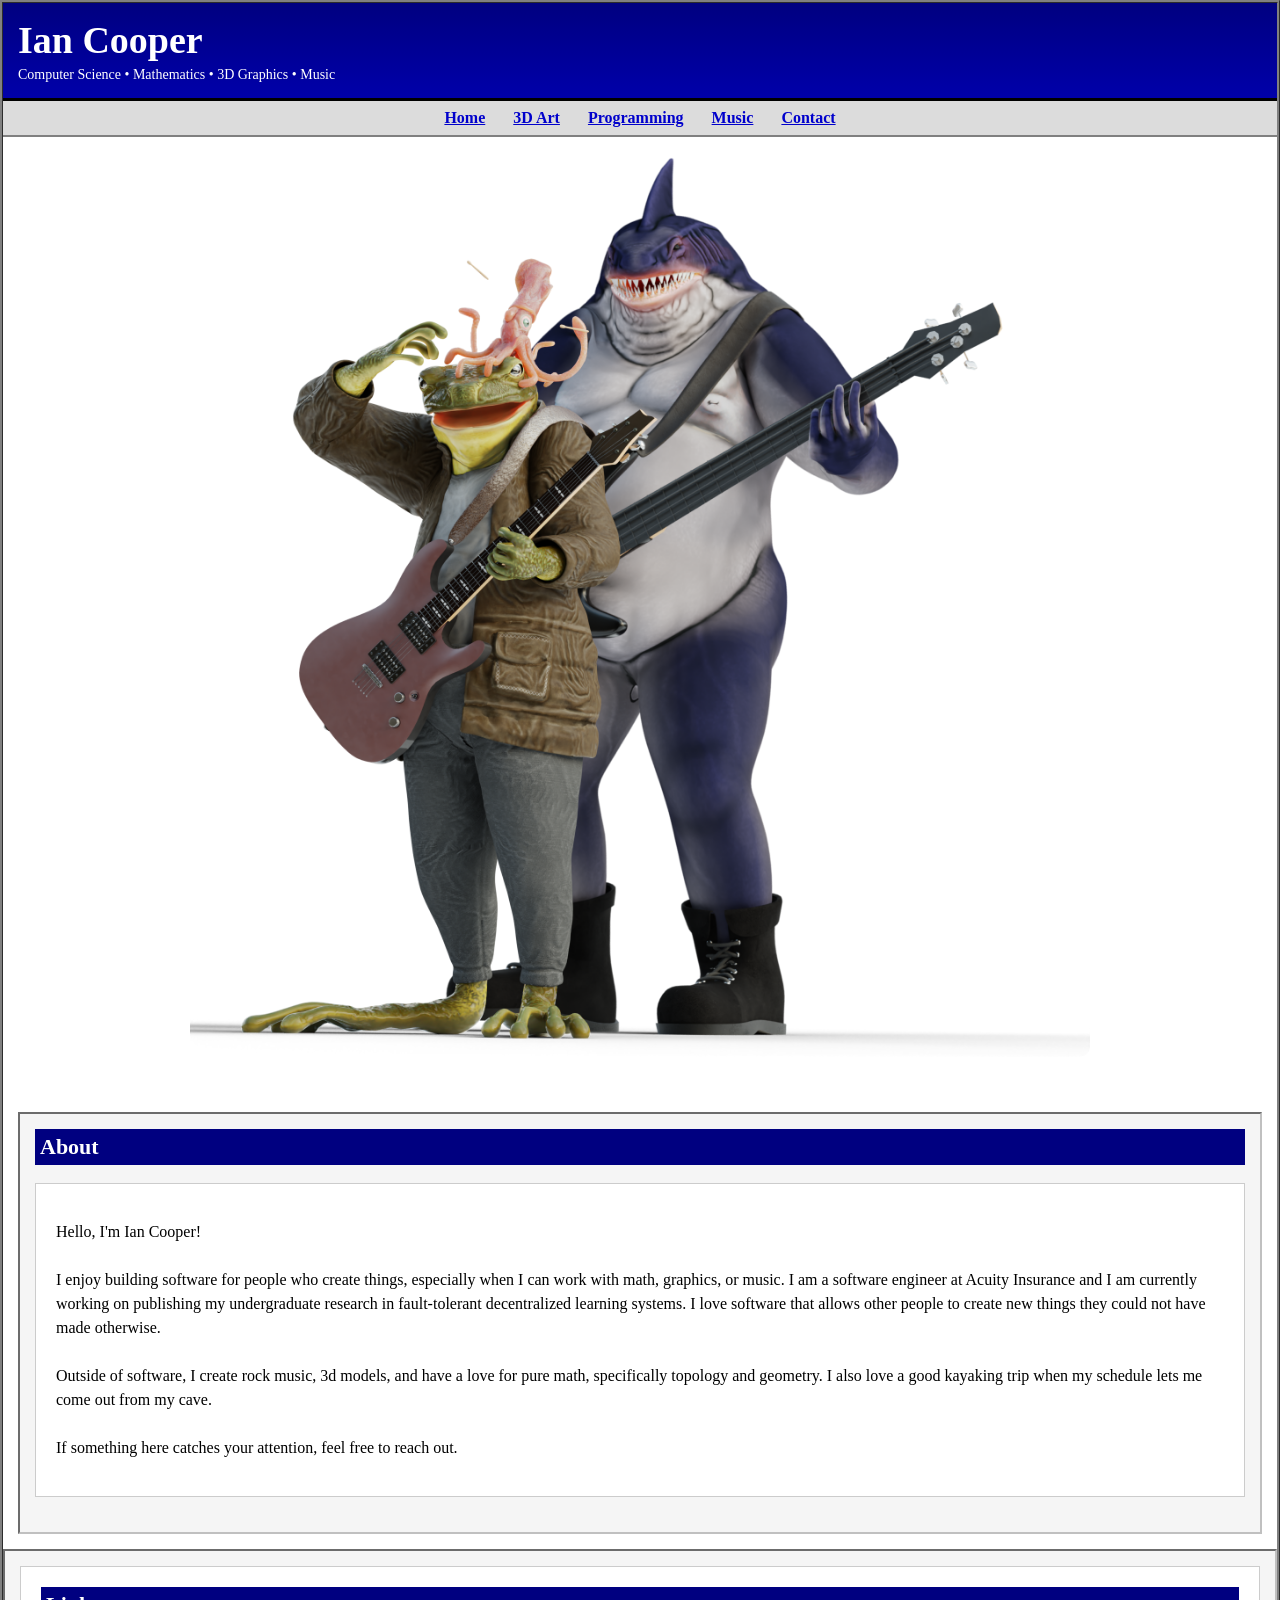
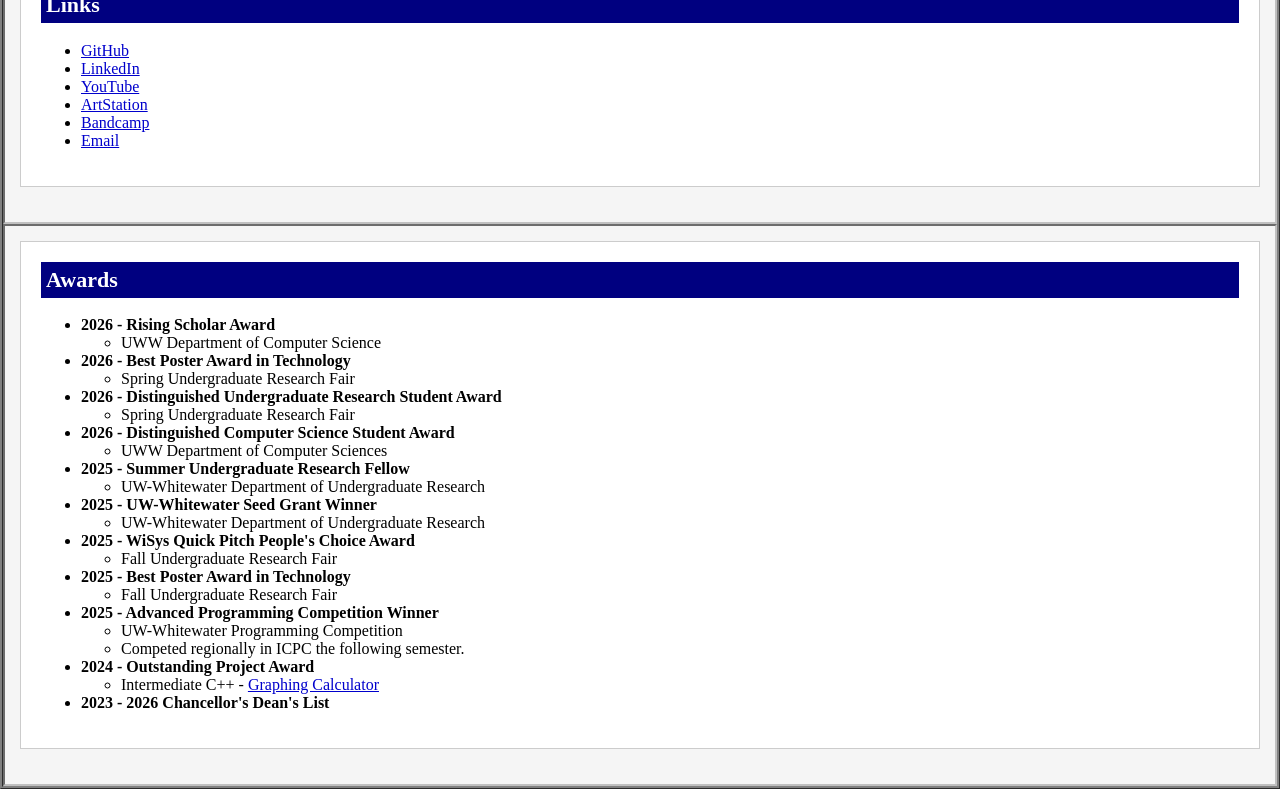
==== index.html @ 695d15b5 "Done" ====
<!DOCTYPE html>
<html lang="en">
<head>
    <meta charset="UTF-8">
    <meta name="viewport" content="width=device-width, initial-scale=1.0">
    <title>Ian Cooper</title>

<link rel="stylesheet" href="style.css">
</head>
<body>

    <div class="container">

        <header>
            <h1>Ian Cooper</h1>
            <div class="subtitle">
                Computer Science • Mathematics • 3D Graphics • Music
            </div>
        </header>

        <nav>
            <a href="index.html">Home</a>
            <a href="art/visual.html">3D Art</a>
            <a href="programming/programming.html">Programming</a>
            <a href="art/music.html">Music</a>
            <a href="mailto:iancoop25@gmail.com">Contact</a>
        </nav>
        <div class="hero">
    <img src="art/images/cgfrog.png" alt="Ian Cooper">
</div>
        <div class="content-grid">
<section id="about">
    <h2>About</h2>

    <div class="card">
        
            <p>
            Hello, I'm Ian Cooper!
            <br/><br/>

            I enjoy building software for people who create things, especially when I can work with math, graphics, or music. 

            I am a software engineer at Acuity Insurance and I am currently working on publishing my undergraduate research in fault-tolerant decentralized learning systems.
             I love software that allows other people to create new things they could not have made otherwise.
            <br/><br/>

            Outside of software, I create rock music, 3d models, and have a love for pure math, specifically topology and geometry. I also love a good kayaking trip when my schedule lets me come out from my cave.
            <br/><br/>
            If something here catches your attention, feel free to reach out.
            </p>

        </div>
    </div>
</section>

        <section id="links">
            <div class="card">


            <h2>Links</h2>


            <ul>
                <li><a href="https://github.com/cgfrog">GitHub</a></li>
                <li><a href="https://www.linkedin.com/in/ian-cooper-cg/">LinkedIn</a></li>
                <li><a href="https://www.youtube.com/@cgifrog/featured">YouTube</a></li>
                <li><a href="https://www.artstation.com/cgfrog">ArtStation</a></li>
                <li><a href="https://cgfrog.bandcamp.com/music">Bandcamp</a></li>
                <li><a href="mailto:iancoop25@gmail.com">Email</a></li>
            </ul>
            </div>
        </section>

        <section id="awards">
            <div class="card">
            <h2>Awards</h2>

            <ul>
                <li>
                    <b>2026 - Rising Scholar Award</b>
                    <ul>
                        <li>UWW Department of Computer Science</li>
                    </ul>
                </li>

                <li>
                    <b>2026 - Best Poster Award in Technology</b>
                    <ul>
                        <li>Spring Undergraduate Research Fair</li>
                    </ul>
                </li>

                <li>
                    <b>2026 - Distinguished Undergraduate Research Student Award</b>
                    <ul>
                        <li>Spring Undergraduate Research Fair</li>
                    </ul>
                </li>

                <li>
                    <b>2026 - Distinguished Computer Science Student Award</b>
                    <ul>
                        <li>UWW Department of Computer Sciences</li>
                    </ul>
                </li>

                <li>
                    <b>2025 - Summer Undergraduate Research Fellow</b>
                    <ul>
                        <li>UW-Whitewater Department of Undergraduate Research</li>
                    </ul>
                </li>

                <li>
                    <b>2025 - UW-Whitewater Seed Grant Winner</b>
                    <ul>
                        <li>UW-Whitewater Department of Undergraduate Research</li>
                    </ul>
                </li>

                <li>
                    <b>2025 - WiSys Quick Pitch People's Choice Award</b>
                    <ul>
                        <li>Fall Undergraduate Research Fair</li>
                    </ul>
                </li>

                <li>
                    <b>2025 - Best Poster Award in Technology</b>
                    <ul>
                        <li>Fall Undergraduate Research Fair</li>
                    </ul>
                </li>

                <li>
                    <b>2025 - Advanced Programming Competition Winner</b>
                    <ul>
                        <li>UW-Whitewater Programming Competition</li>
                        <li>Competed regionally in ICPC the following semester.</li>
                    </ul>
                </li>

                <li>
                    <b>2024 - Outstanding Project Award</b>
                    <ul>
                        <li>Intermediate C++ - <a href="#">Graphing Calculator</a></li>
                    </ul>
                </li>

                <li>
                    <b>2023 - 2026 Chancellor's Dean's List</b>
                </li>
            </ul>
            </div>
        </section>
    </div>
    </div>

</body>
</html>
---- style.css ----
body {
    background-color: #c0c0c0;
    color: black;
    font-family: "Times New Roman", serif;
    margin: 0;
    padding: 0;
}


* {
    box-sizing: border-box;
}

.container {
    width: 100%;
    max-width: none;
    margin: 0;
    box-sizing: border-box;

    background-color: white;
    border: 3px ridge #808080;
}
.video-card iframe {
    width: 100%;
    aspect-ratio: 16 / 9;
    border: none;
    display: block;
}
header {
    background: linear-gradient(to bottom, #000080, #0000aa);
    color: white;
    padding: 15px;
    border-bottom: 3px solid black;
}

header h1 {
    margin: 0;
    font-size: 38px;
}

.subtitle {
    margin-top: 5px;
    font-size: 14px;
}

nav {
    position: sticky;
    background-color: #dcdcdc;
    padding: 8px;
    top: 0;
    text-align: center;
    border-bottom: 2px solid #808080;
}

nav a {
    margin: 0 12px;
    color: #0000cc;
    font-weight: bold;
    text-decoration: underline;
}

.content-grid {
    display: grid;

    grid-template-columns: repeat(auto-fit, minmax(350px, 1fr));

    gap: 15px;

    padding: 15px;
}

section {
    margin: 0;
    padding: 15px;

    border: 2px inset #c0c0c0;
    background-color: #f5f5f5;
}

h2, h3 {
    margin-top: 0;
    background-color: #000080;
    color: white;
    padding: 5px;
    font-size: 22px;
}

p {
    line-height: 1.5;
}

.gallery {
    column-count: 2;
    column-gap: 15px;
}

.art-card {
    background-color: white;
    border: 2px outset #c0c0c0;
    padding: 10px;
    text-align: center;

    display: inline-block;
    width: 100%;
    margin: 0 0 15px 0;

    break-inside: avoid;
}
.art-card img {
    width: 100%;
    border: 1px solid black;
}

.art-title {
    margin-top: 10px;
    font-weight: bold;
    font-size: 18px;
}

.art-desc {
    font-size: 14px;
    margin-top: 5px;
}

.footer {
    text-align: center;
    padding: 15px;
    background-color: #dcdcdc;
    border-top: 2px solid #808080;
    font-size: 14px;
}

.blink {
    color: red;
    font-weight: bold;
    animation: blink 1s step-start infinite;
}

@keyframes blink {
    50% {
        opacity: 0;
    }
}

a {
    color: #0000cc;
}

a:visited {
    color: #800080;
}

.hero {
    width: 100%;
    display: flex;
    justify-content: center;
    margin: 20px 0 40px 0;
    font-size: 1.1rem;
}

.hero img {
    width: min(900px, 95%);
    height: auto;
    border-radius: 10px;
}

.card {
    background: #ffffff;
    padding: 20px;
    border: 1px solid #ccc;
    margin-bottom: 20px;
}

.link-list {
    display: flex;
    flex-direction: column;
    gap: 8px;
}

.note {
    font-size: 0.9rem;
    opacity: 0.7;
}
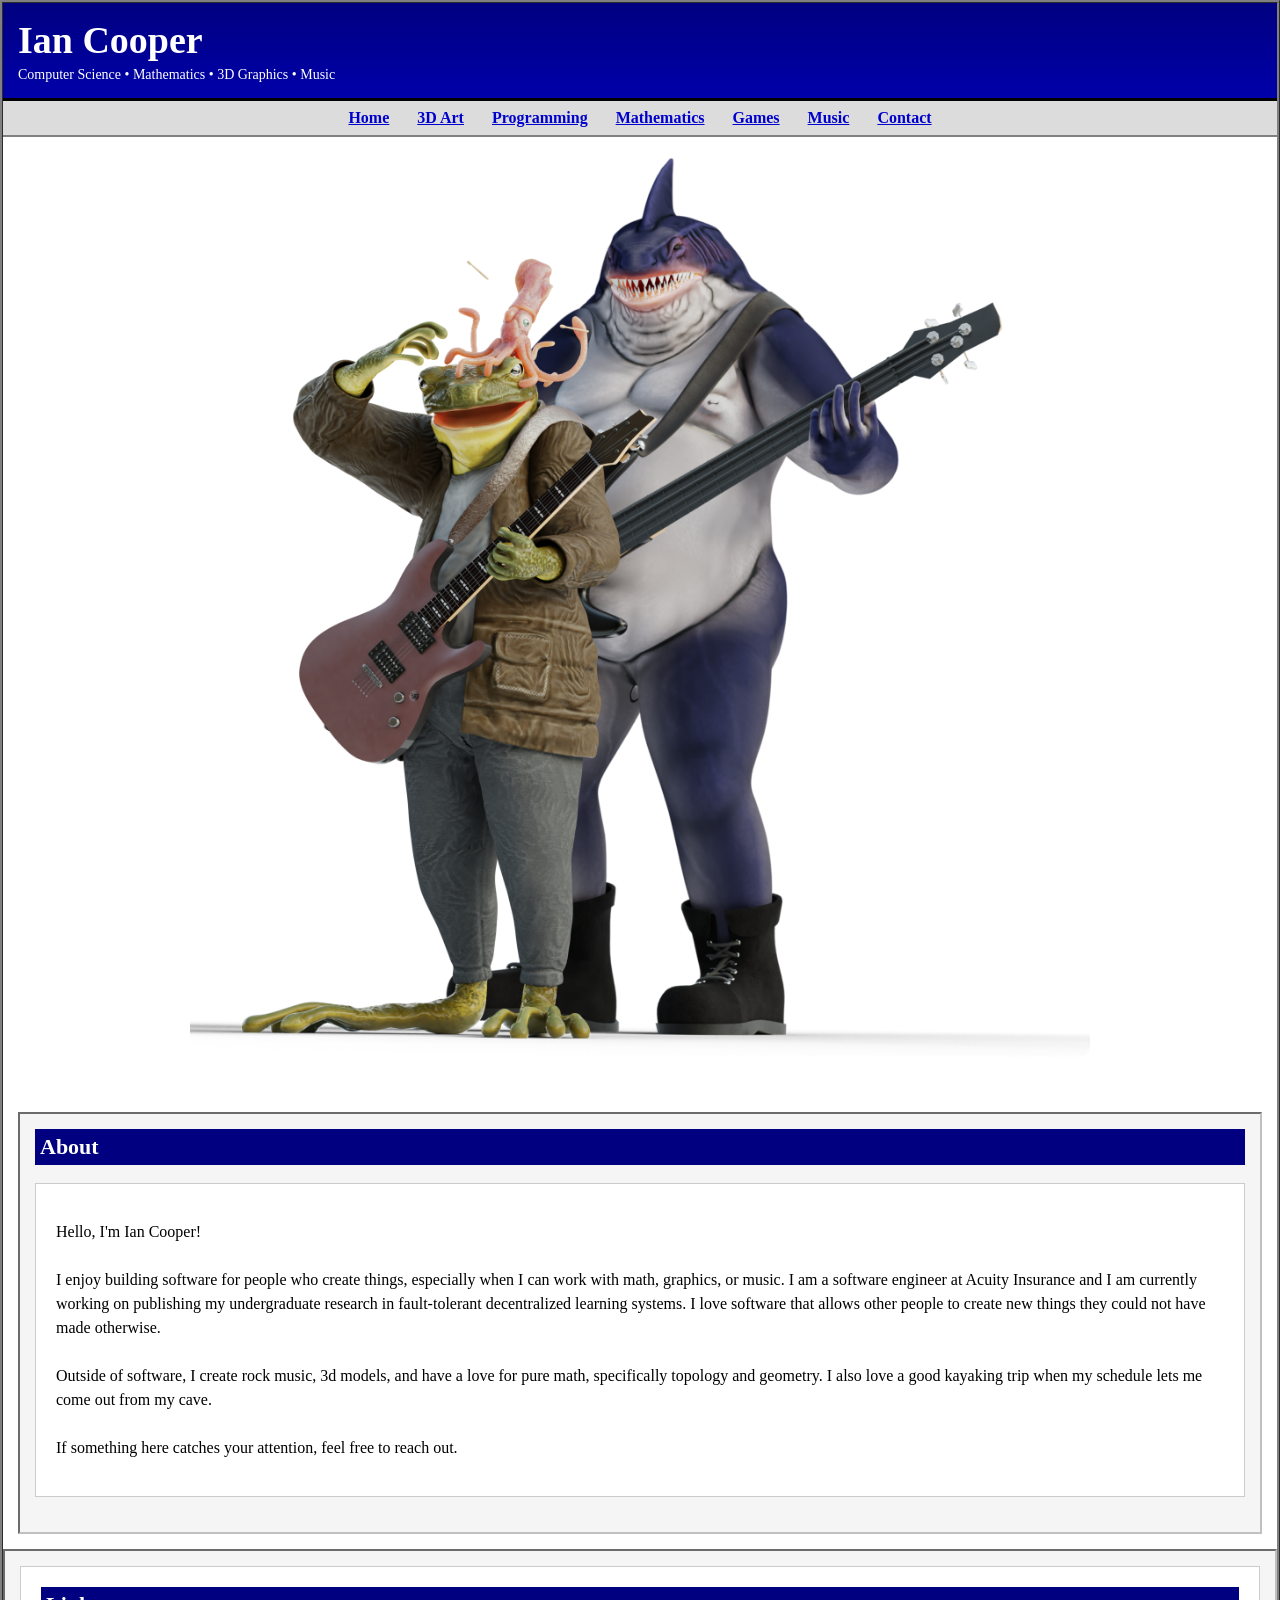
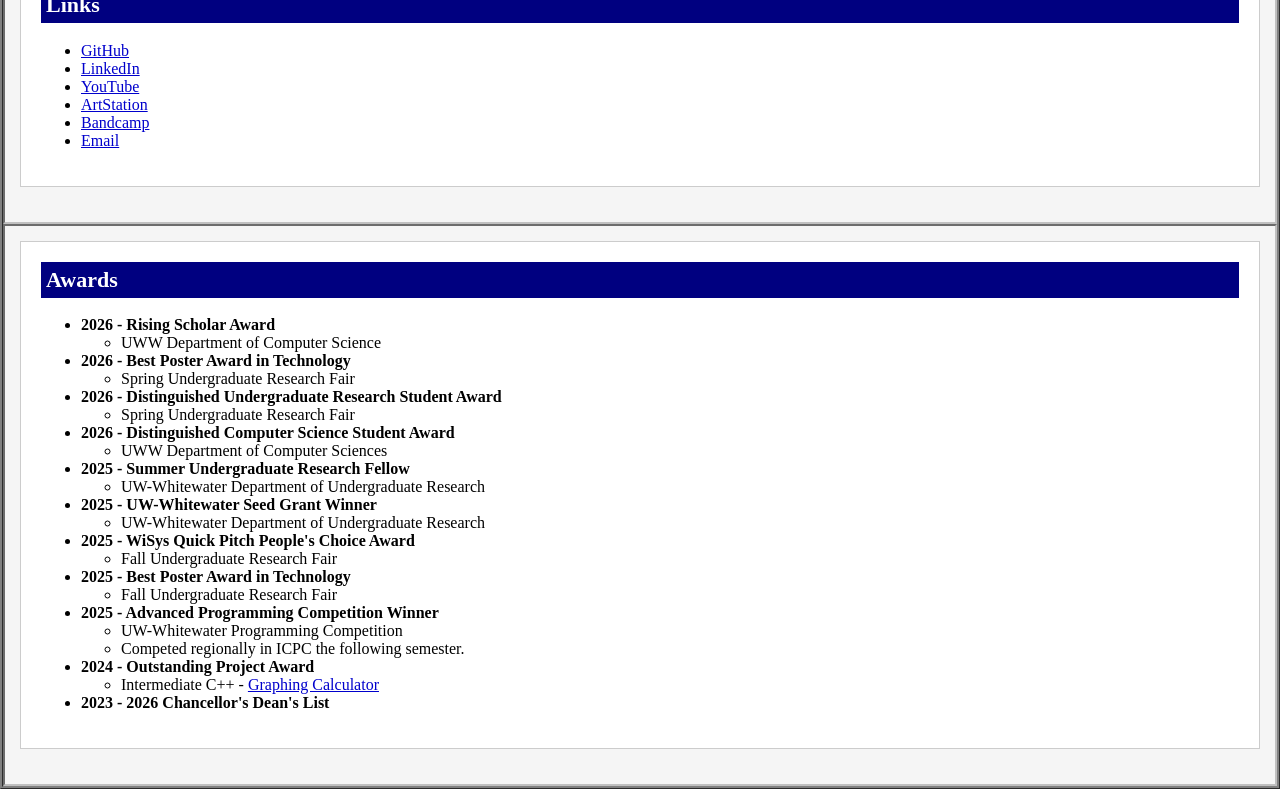
==== commit 9eae2fbf: "Add some pages and minor tweaks" ====
--- a/index.html
+++ b/index.html
@@ -22,6 +22,8 @@
             <a href="index.html">Home</a>
             <a href="art/visual.html">3D Art</a>
             <a href="programming/programming.html">Programming</a>
+            <a href="math/math.html">Mathematics</a>
+            <a href="games/games.html">Games</a>
             <a href="art/music.html">Music</a>
             <a href="mailto:iancoop25@gmail.com">Contact</a>
         </nav>
@@ -55,11 +57,7 @@
 
         <section id="links">
             <div class="card">
-
-
             <h2>Links</h2>
-
-
             <ul>
                 <li><a href="https://github.com/cgfrog">GitHub</a></li>
                 <li><a href="https://www.linkedin.com/in/ian-cooper-cg/">LinkedIn</a></li>
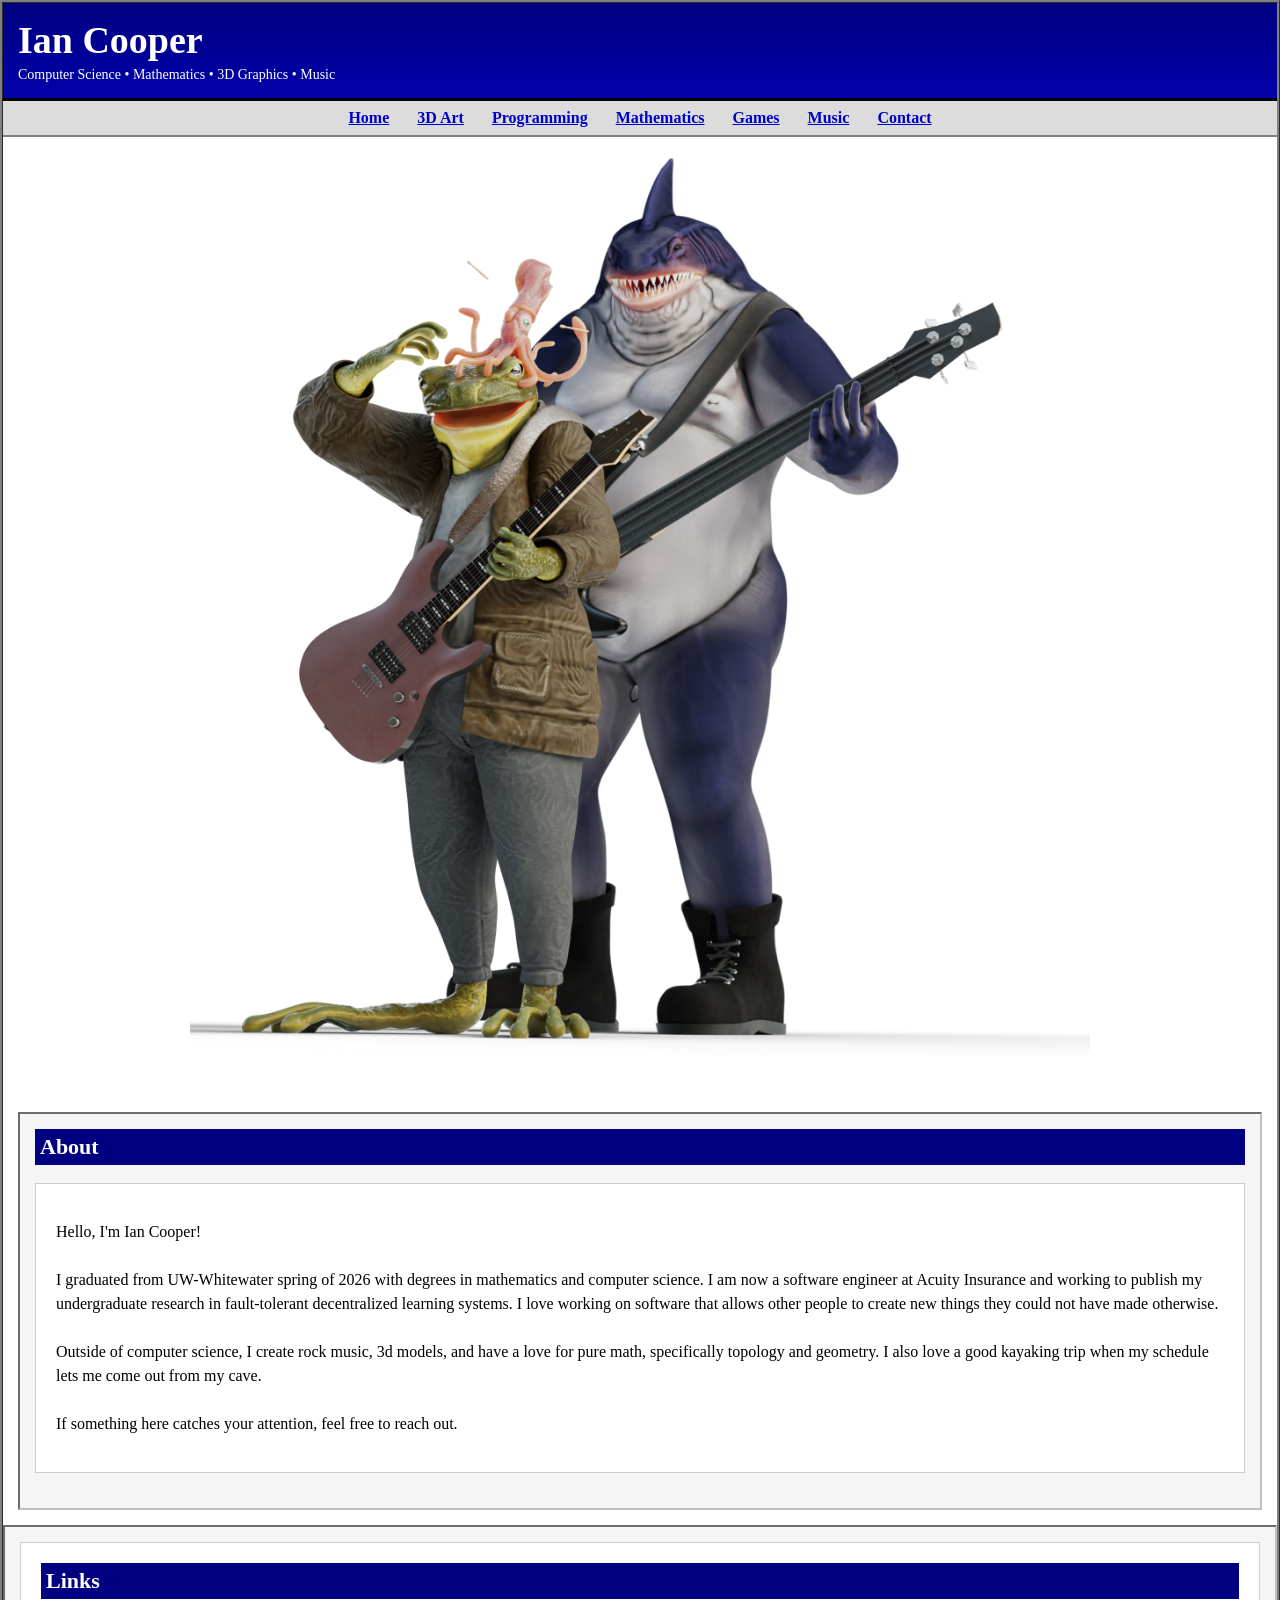
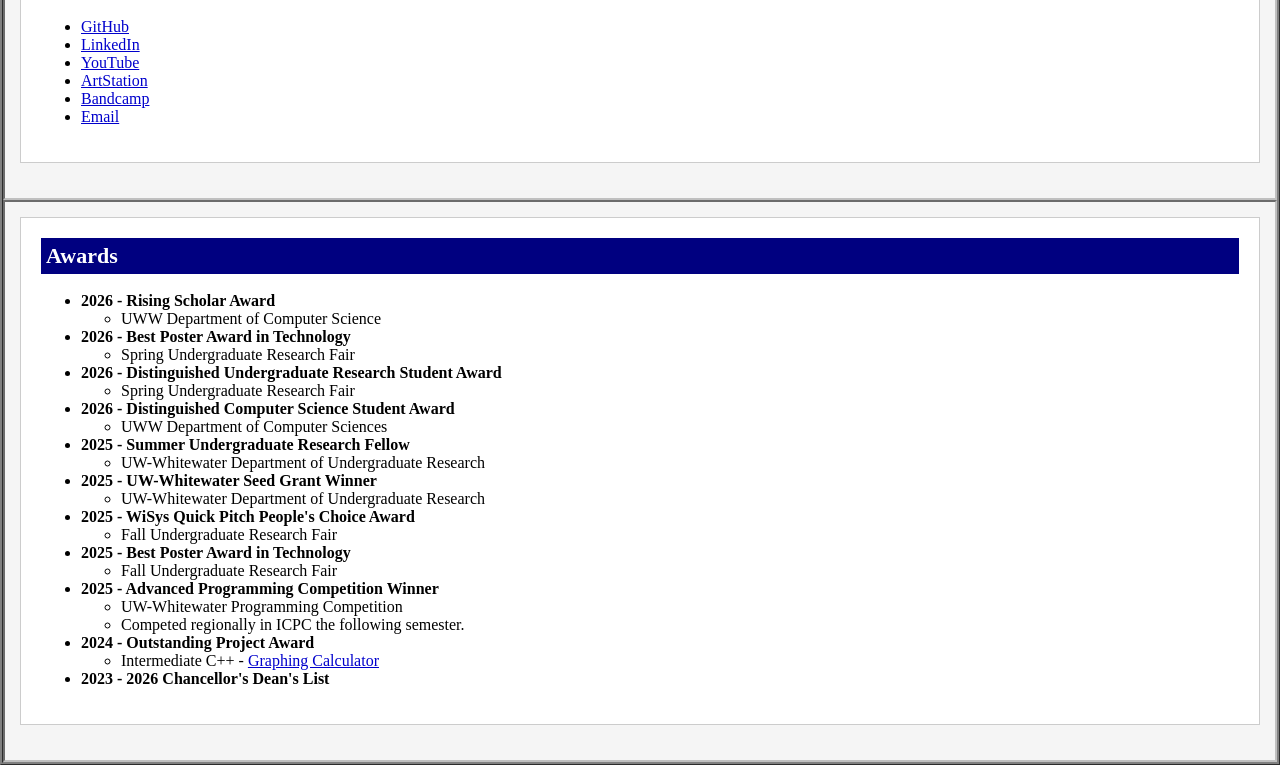
==== commit c0a0b3b9: "Update bio" ====
--- a/index.html
+++ b/index.html
@@ -39,14 +39,12 @@
             <p>
             Hello, I'm Ian Cooper!
             <br/><br/>
+            I graduated from UW-Whitewater spring of 2026 with degrees in mathematics and computer science. I am now a software engineer at Acuity Insurance and working to publish my undergraduate research in fault-tolerant decentralized learning systems.
+            I love working on software that allows other people to create new things they could not have made otherwise.
 
-            I enjoy building software for people who create things, especially when I can work with math, graphics, or music. 
-
-            I am a software engineer at Acuity Insurance and I am currently working on publishing my undergraduate research in fault-tolerant decentralized learning systems.
-             I love software that allows other people to create new things they could not have made otherwise.
             <br/><br/>
 
-            Outside of software, I create rock music, 3d models, and have a love for pure math, specifically topology and geometry. I also love a good kayaking trip when my schedule lets me come out from my cave.
+            Outside of computer science, I create rock music, 3d models, and have a love for pure math, specifically topology and geometry. I also love a good kayaking trip when my schedule lets me come out from my cave.
             <br/><br/>
             If something here catches your attention, feel free to reach out.
             </p>
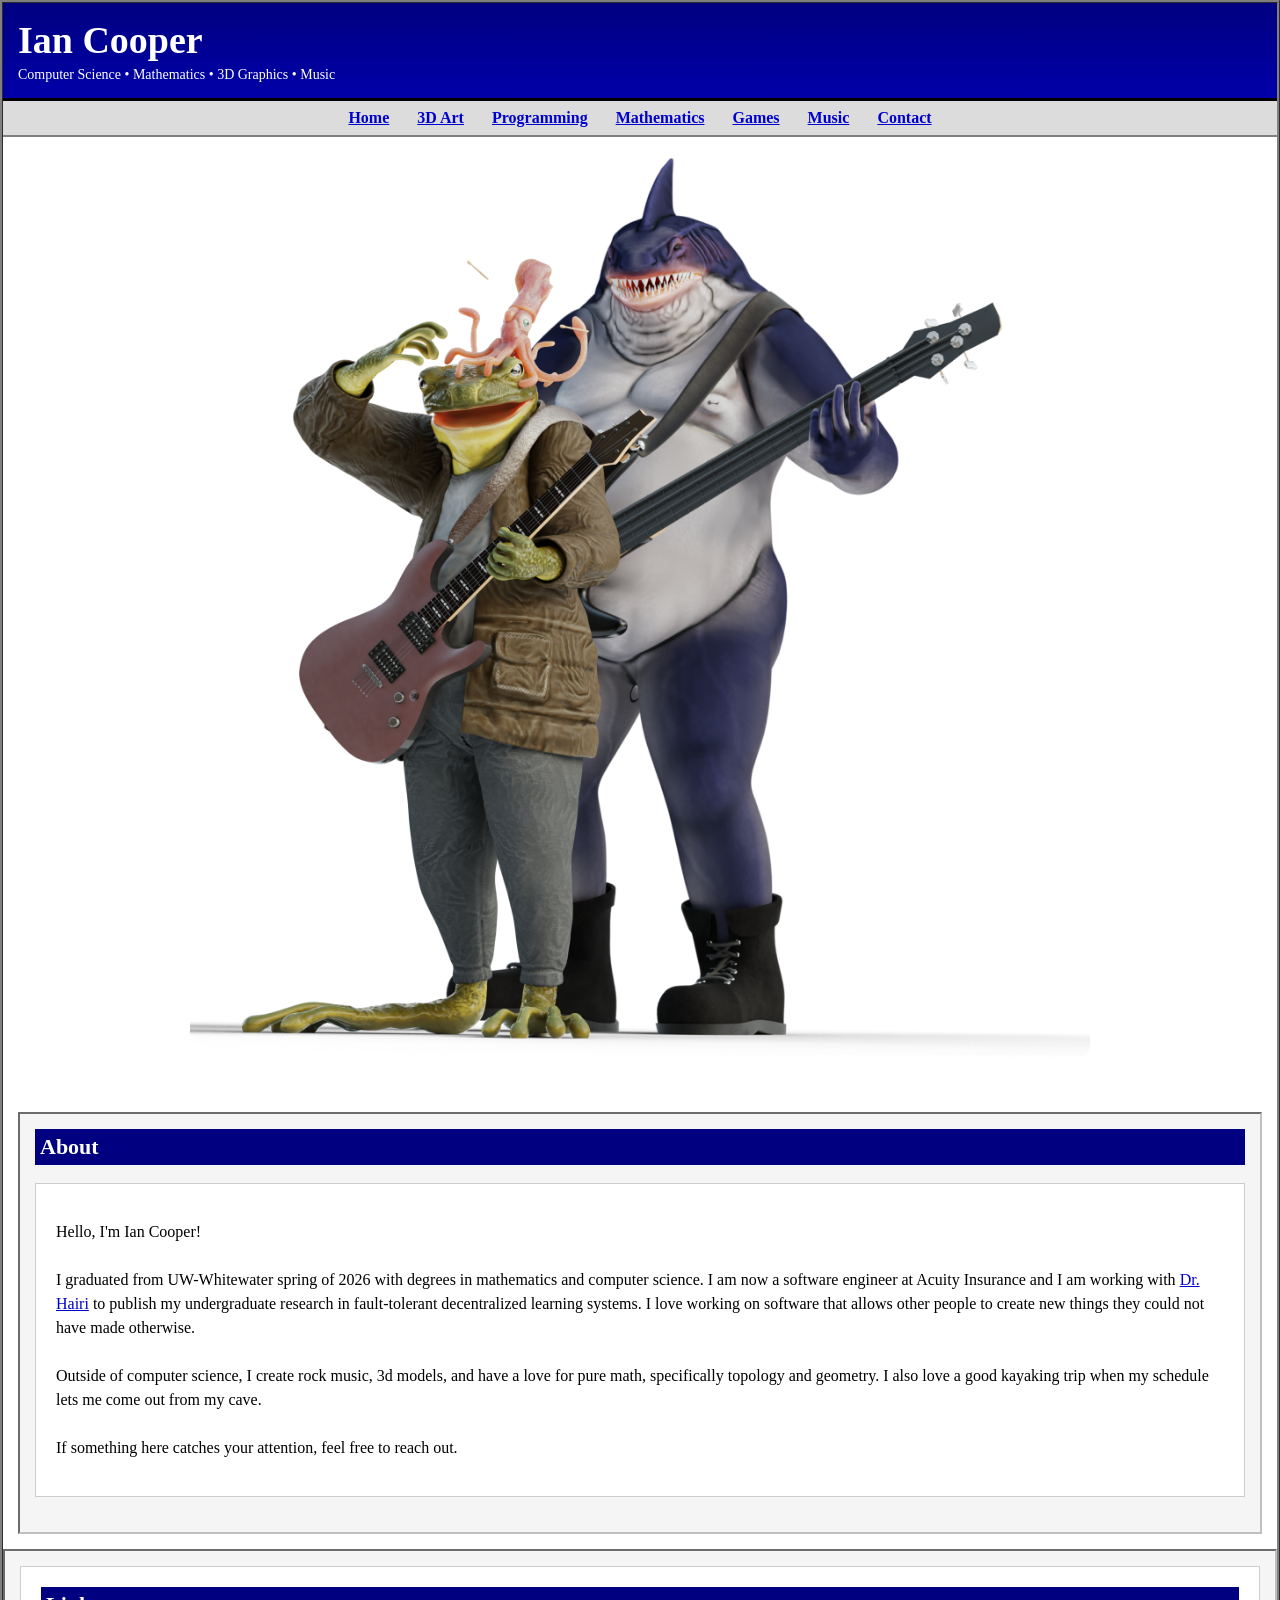
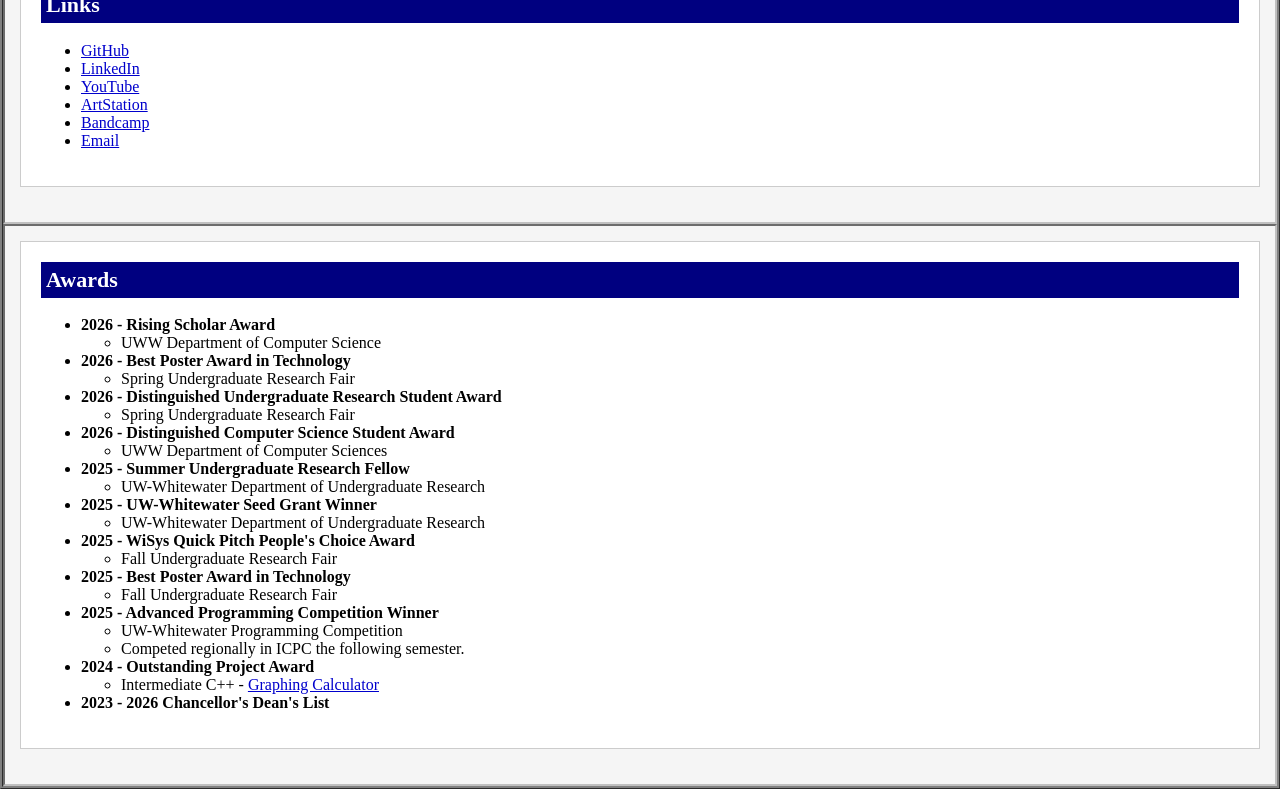
==== commit 0874e2c2: "add credits" ====
--- a/index.html
+++ b/index.html
@@ -39,7 +39,7 @@
             <p>
             Hello, I'm Ian Cooper!
             <br/><br/>
-            I graduated from UW-Whitewater spring of 2026 with degrees in mathematics and computer science. I am now a software engineer at Acuity Insurance and working to publish my undergraduate research in fault-tolerant decentralized learning systems.
+            I graduated from UW-Whitewater spring of 2026 with degrees in mathematics and computer science. I am now a software engineer at Acuity Insurance and I am working with <a href="https://hairif.github.io/index.html">Dr. Hairi</a> to publish my undergraduate research in fault-tolerant decentralized learning systems.
             I love working on software that allows other people to create new things they could not have made otherwise.
 
             <br/><br/>
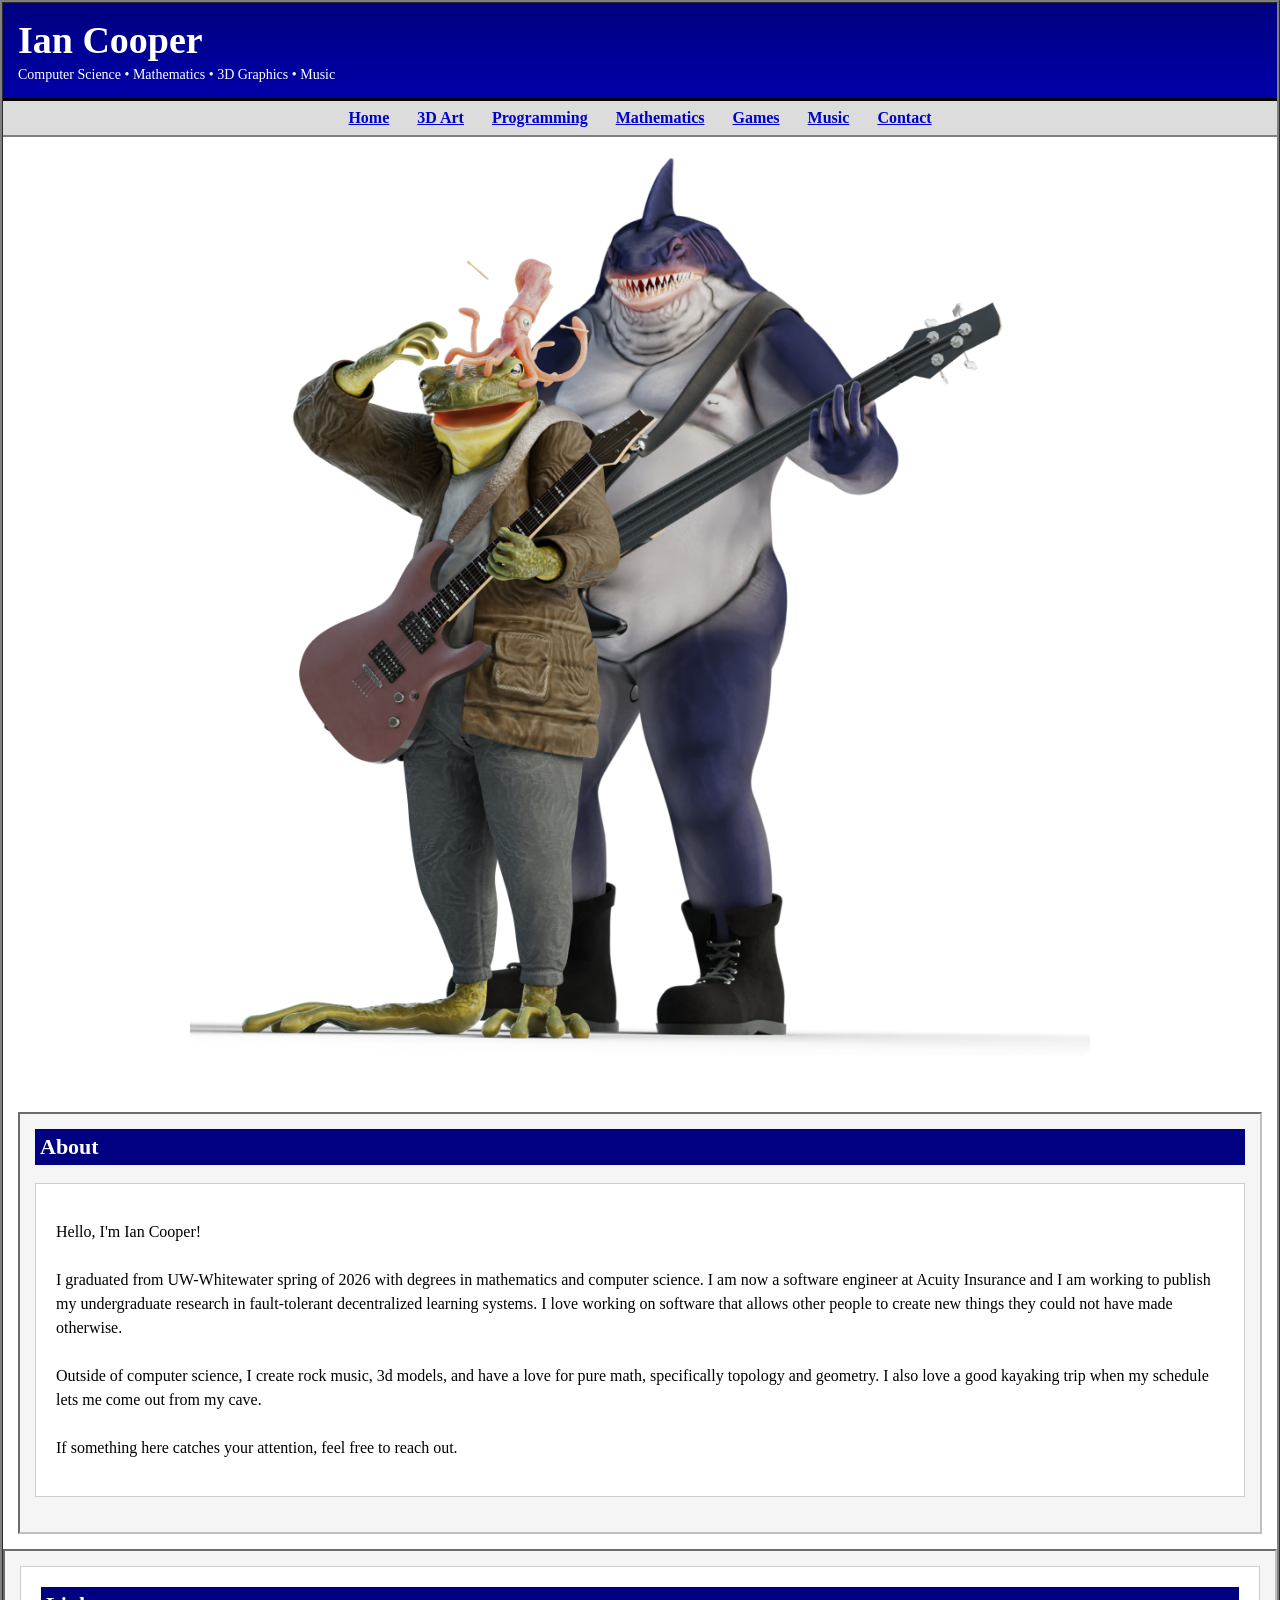
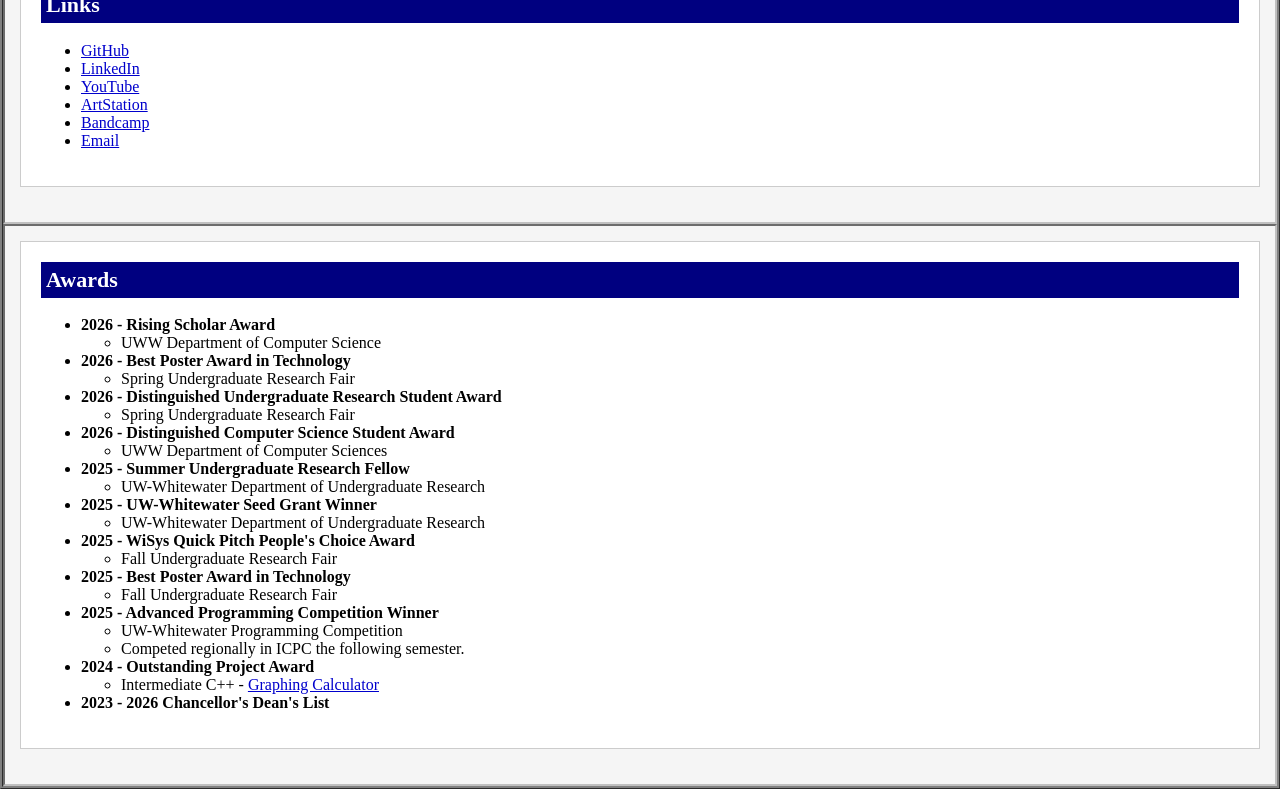
==== commit 188580f2: "Removing site until confirmed ok" ====
--- a/index.html
+++ b/index.html
@@ -39,7 +39,7 @@
             <p>
             Hello, I'm Ian Cooper!
             <br/><br/>
-            I graduated from UW-Whitewater spring of 2026 with degrees in mathematics and computer science. I am now a software engineer at Acuity Insurance and I am working with <a href="https://hairif.github.io/index.html">Dr. Hairi</a> to publish my undergraduate research in fault-tolerant decentralized learning systems.
+            I graduated from UW-Whitewater spring of 2026 with degrees in mathematics and computer science. I am now a software engineer at Acuity Insurance and I am working to publish my undergraduate research in fault-tolerant decentralized learning systems.
             I love working on software that allows other people to create new things they could not have made otherwise.
 
             <br/><br/>
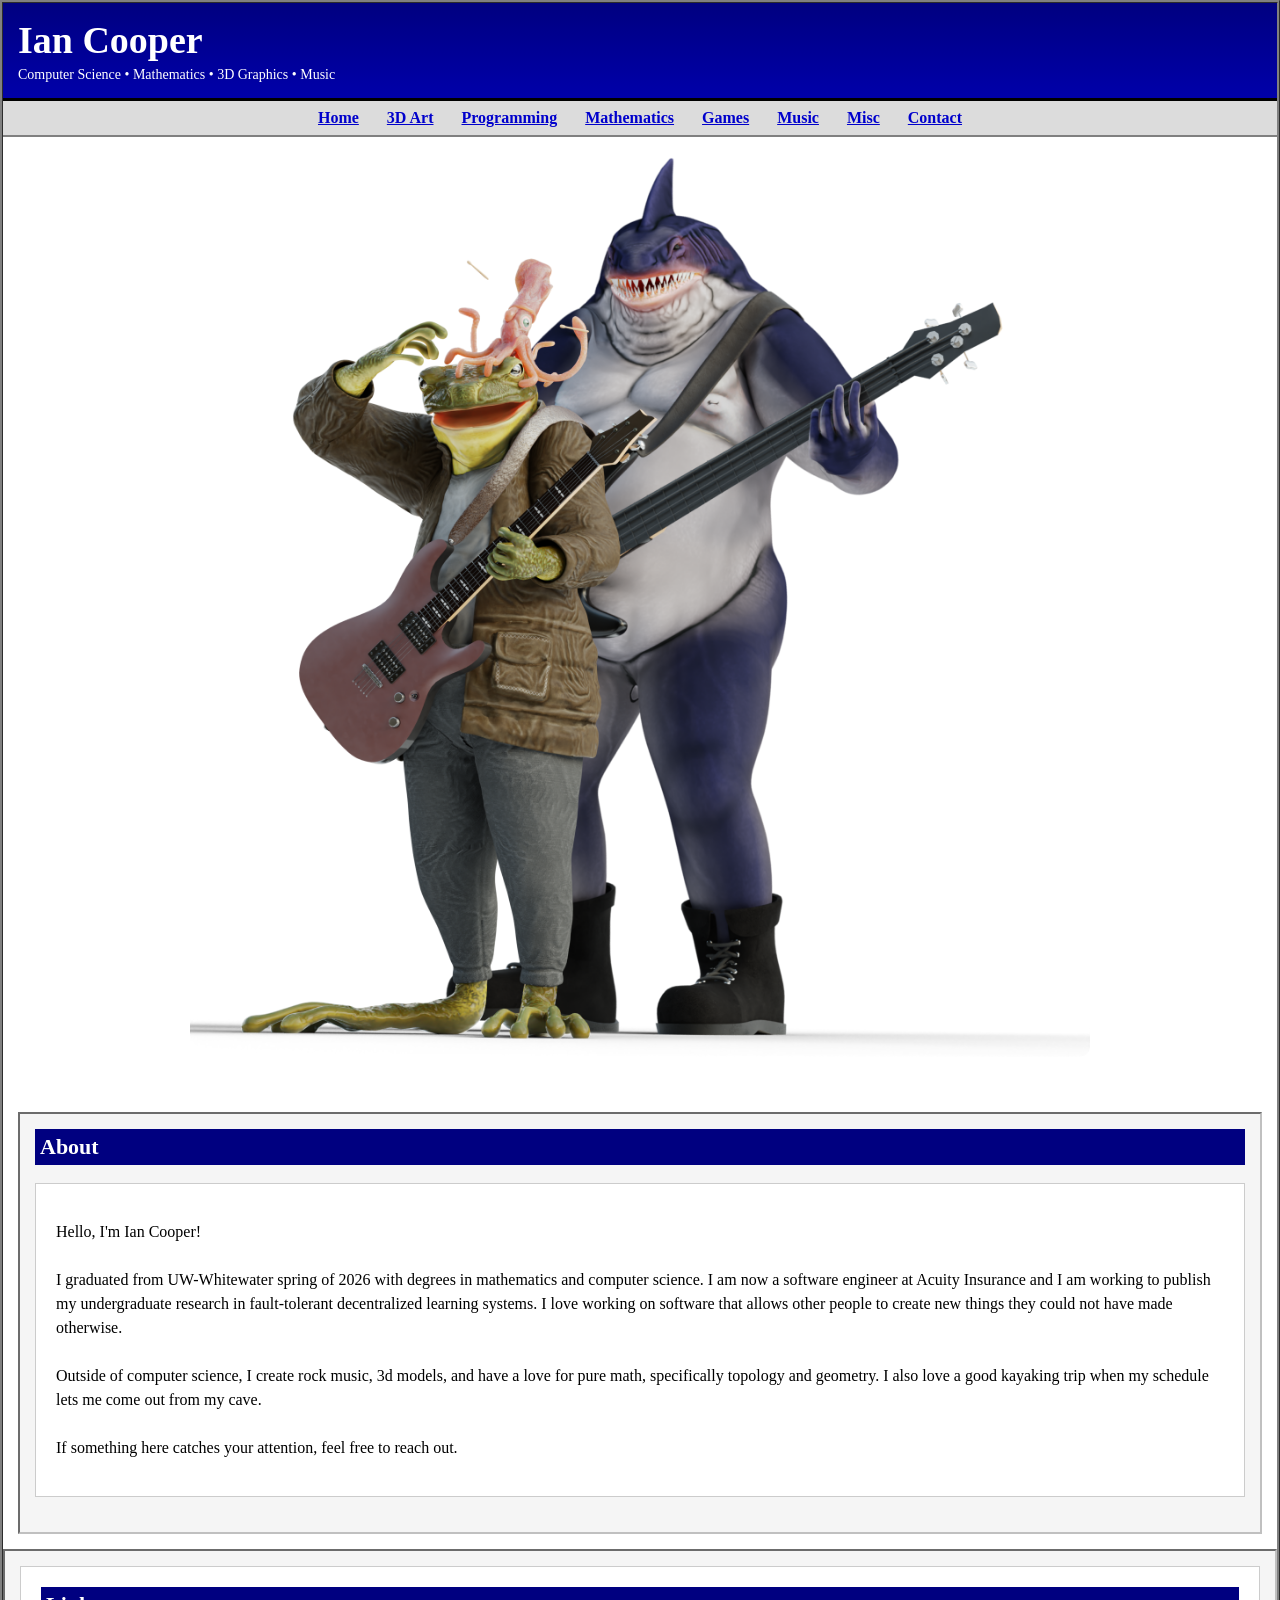
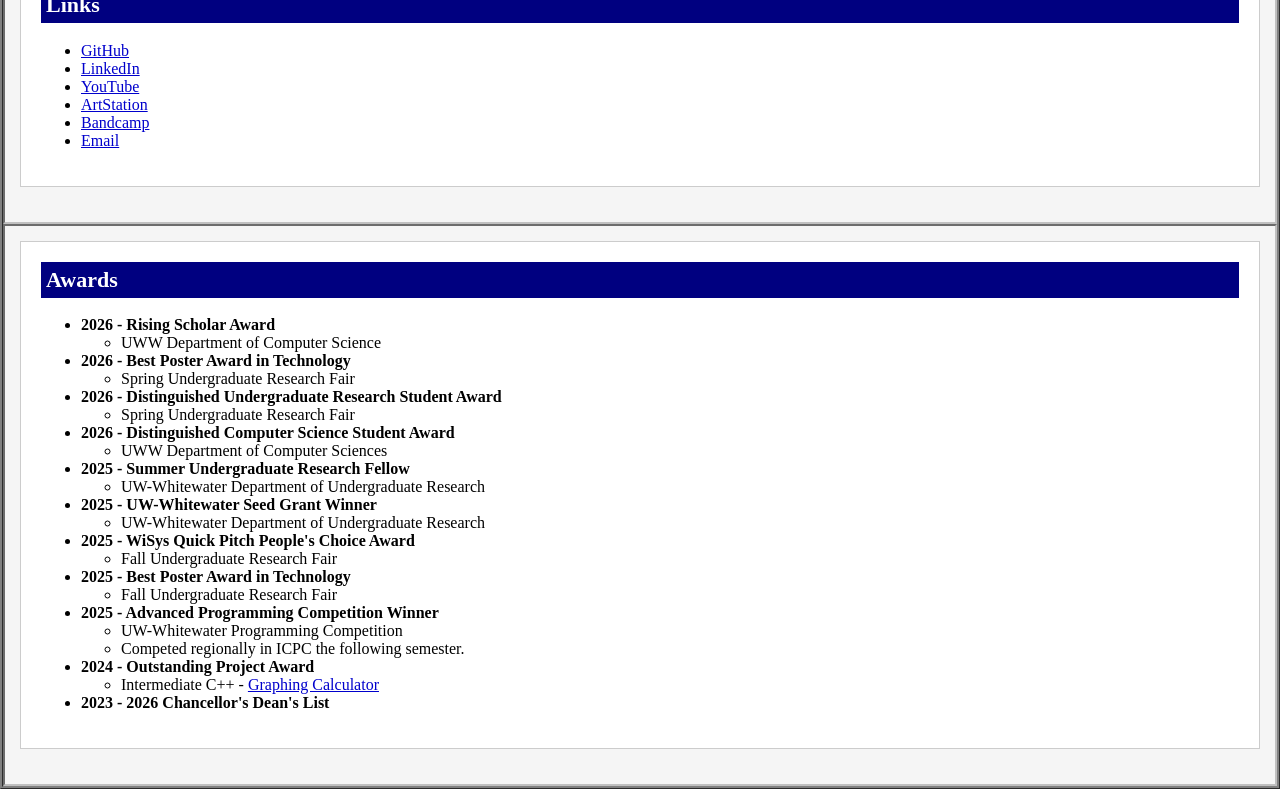
==== commit ff12c86e: "Add my AI usage guidelines" ====
--- a/index.html
+++ b/index.html
@@ -25,6 +25,7 @@
             <a href="math/math.html">Mathematics</a>
             <a href="games/games.html">Games</a>
             <a href="art/music.html">Music</a>
+            <a href="misc/misc.html">Misc</a>
             <a href="mailto:iancoop25@gmail.com">Contact</a>
         </nav>
         <div class="hero">
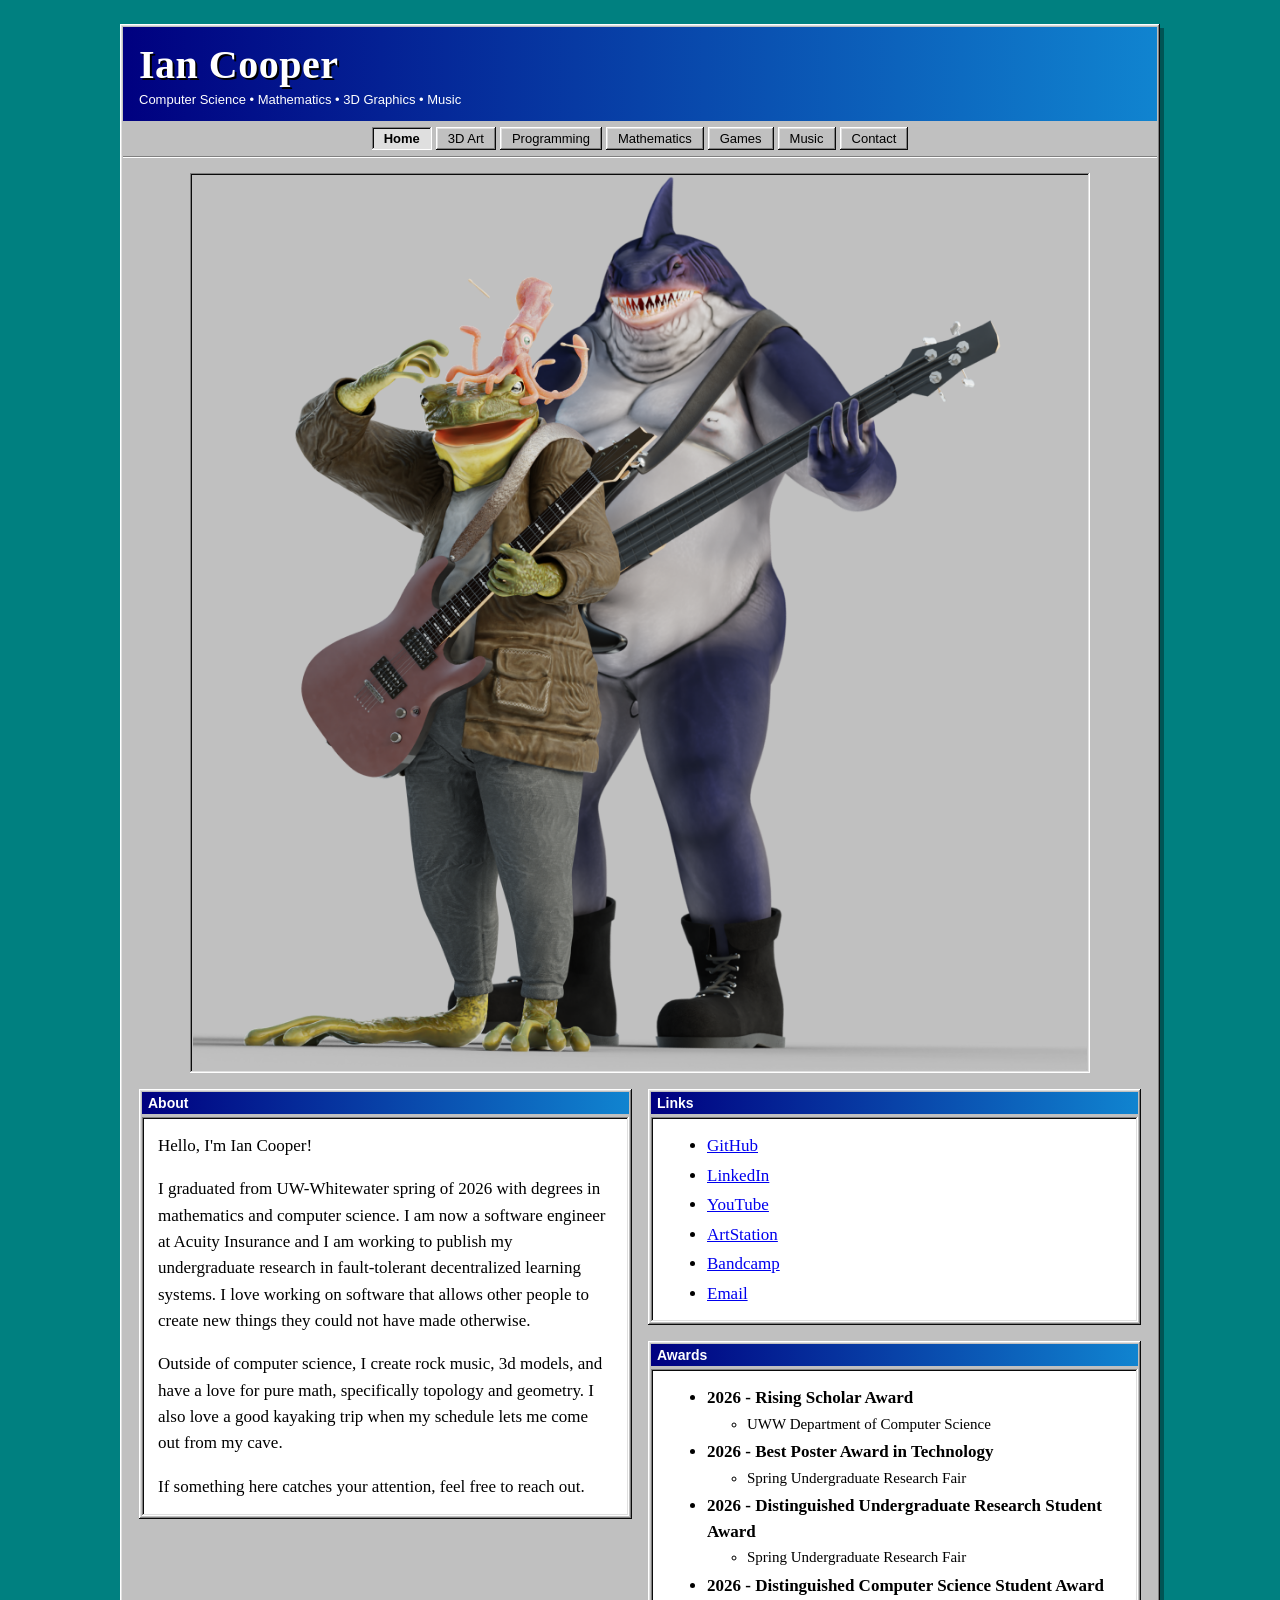
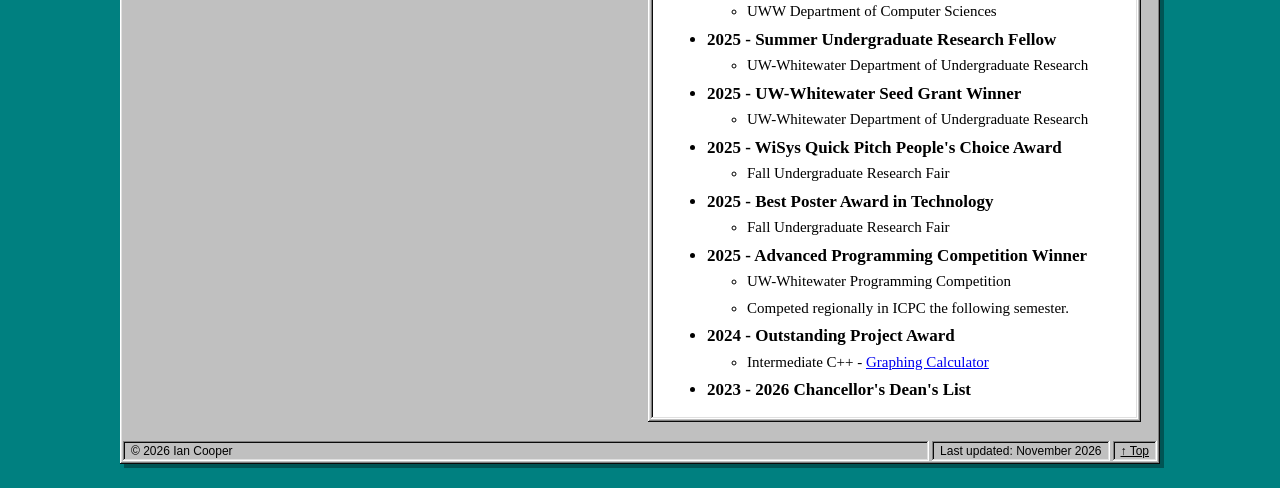
==== commit 8227a098: "Restyle site with Win95 window theme and remove misc page Lean into the old-internet look: teal desk" ====
--- a/index.html
+++ b/index.html
@@ -1,157 +1,131 @@
-<!DOCTYPE html>
-<html lang="en">
-<head>
-    <meta charset="UTF-8">
-    <meta name="viewport" content="width=device-width, initial-scale=1.0">
-    <title>Ian Cooper</title>
-
-<link rel="stylesheet" href="style.css">
-</head>
-<body>
-
-    <div class="container">
-
-        <header>
-            <h1>Ian Cooper</h1>
-            <div class="subtitle">
-                Computer Science • Mathematics • 3D Graphics • Music
-            </div>
-        </header>
-
-        <nav>
-            <a href="index.html">Home</a>
-            <a href="art/visual.html">3D Art</a>
-            <a href="programming/programming.html">Programming</a>
-            <a href="math/math.html">Mathematics</a>
-            <a href="games/games.html">Games</a>
-            <a href="art/music.html">Music</a>
-            <a href="misc/misc.html">Misc</a>
-            <a href="mailto:iancoop25@gmail.com">Contact</a>
-        </nav>
-        <div class="hero">
-    <img src="art/images/cgfrog.png" alt="Ian Cooper">
-</div>
-        <div class="content-grid">
-<section id="about">
-    <h2>About</h2>
-
-    <div class="card">
-        
-            <p>
-            Hello, I'm Ian Cooper!
-            <br/><br/>
-            I graduated from UW-Whitewater spring of 2026 with degrees in mathematics and computer science. I am now a software engineer at Acuity Insurance and I am working to publish my undergraduate research in fault-tolerant decentralized learning systems.
-            I love working on software that allows other people to create new things they could not have made otherwise.
-
-            <br/><br/>
-
-            Outside of computer science, I create rock music, 3d models, and have a love for pure math, specifically topology and geometry. I also love a good kayaking trip when my schedule lets me come out from my cave.
-            <br/><br/>
-            If something here catches your attention, feel free to reach out.
-            </p>
-
-        </div>
-    </div>
-</section>
-
-        <section id="links">
-            <div class="card">
-            <h2>Links</h2>
-            <ul>
-                <li><a href="https://github.com/cgfrog">GitHub</a></li>
-                <li><a href="https://www.linkedin.com/in/ian-cooper-cg/">LinkedIn</a></li>
-                <li><a href="https://www.youtube.com/@cgifrog/featured">YouTube</a></li>
-                <li><a href="https://www.artstation.com/cgfrog">ArtStation</a></li>
-                <li><a href="https://cgfrog.bandcamp.com/music">Bandcamp</a></li>
-                <li><a href="mailto:iancoop25@gmail.com">Email</a></li>
-            </ul>
-            </div>
-        </section>
-
-        <section id="awards">
-            <div class="card">
-            <h2>Awards</h2>
-
-            <ul>
-                <li>
-                    <b>2026 - Rising Scholar Award</b>
-                    <ul>
-                        <li>UWW Department of Computer Science</li>
-                    </ul>
-                </li>
-
-                <li>
-                    <b>2026 - Best Poster Award in Technology</b>
-                    <ul>
-                        <li>Spring Undergraduate Research Fair</li>
-                    </ul>
-                </li>
-
-                <li>
-                    <b>2026 - Distinguished Undergraduate Research Student Award</b>
-                    <ul>
-                        <li>Spring Undergraduate Research Fair</li>
-                    </ul>
-                </li>
-
-                <li>
-                    <b>2026 - Distinguished Computer Science Student Award</b>
-                    <ul>
-                        <li>UWW Department of Computer Sciences</li>
-                    </ul>
-                </li>
-
-                <li>
-                    <b>2025 - Summer Undergraduate Research Fellow</b>
-                    <ul>
-                        <li>UW-Whitewater Department of Undergraduate Research</li>
-                    </ul>
-                </li>
-
-                <li>
-                    <b>2025 - UW-Whitewater Seed Grant Winner</b>
-                    <ul>
-                        <li>UW-Whitewater Department of Undergraduate Research</li>
-                    </ul>
-                </li>
-
-                <li>
-                    <b>2025 - WiSys Quick Pitch People's Choice Award</b>
-                    <ul>
-                        <li>Fall Undergraduate Research Fair</li>
-                    </ul>
-                </li>
-
-                <li>
-                    <b>2025 - Best Poster Award in Technology</b>
-                    <ul>
-                        <li>Fall Undergraduate Research Fair</li>
-                    </ul>
-                </li>
-
-                <li>
-                    <b>2025 - Advanced Programming Competition Winner</b>
-                    <ul>
-                        <li>UW-Whitewater Programming Competition</li>
-                        <li>Competed regionally in ICPC the following semester.</li>
-                    </ul>
-                </li>
-
-                <li>
-                    <b>2024 - Outstanding Project Award</b>
-                    <ul>
-                        <li>Intermediate C++ - <a href="#">Graphing Calculator</a></li>
-                    </ul>
-                </li>
-
-                <li>
-                    <b>2023 - 2026 Chancellor's Dean's List</b>
-                </li>
-            </ul>
-            </div>
-        </section>
-    </div>
-    </div>
-
-</body>
-</html>+<!DOCTYPE html>
+<html lang="en">
+<head>
+    <meta charset="UTF-8">
+    <meta name="viewport" content="width=device-width, initial-scale=1.0">
+    <title>Ian Cooper</title>
+
+    <link rel="stylesheet" href="style.css">
+</head>
+<body>
+
+<div class="container">
+
+    <header id="top">
+        <div>
+            <h1>Ian Cooper</h1>
+            <div class="subtitle">Computer Science • Mathematics • 3D Graphics • Music</div>
+        </div>
+    </header>
+
+    <nav>
+        <a href="index.html" aria-current="page">Home</a>
+        <a href="art/visual.html">3D Art</a>
+        <a href="programming/programming.html">Programming</a>
+        <a href="math/math.html">Mathematics</a>
+        <a href="games/games.html">Games</a>
+        <a href="art/music.html">Music</a>
+        <a href="mailto:iancoop25@gmail.com">Contact</a>
+    </nav>
+
+    <div class="hero">
+        <img src="art/images/cgfrog.png" alt="Ian Cooper">
+    </div>
+
+    <main class="content-grid">
+
+        <section id="about">
+            <h2>About</h2>
+            <div class="card">
+                <p>Hello, I'm Ian Cooper!</p>
+                <p>
+                    I graduated from UW-Whitewater spring of 2026 with degrees in mathematics and computer science. I am now a software engineer at Acuity Insurance and I am working to publish my undergraduate research in fault-tolerant decentralized learning systems.
+                    I love working on software that allows other people to create new things they could not have made otherwise.
+                </p>
+                <p>
+                    Outside of computer science, I create rock music, 3d models, and have a love for pure math, specifically topology and geometry. I also love a good kayaking trip when my schedule lets me come out from my cave.
+                </p>
+                <p>If something here catches your attention, feel free to reach out.</p>
+            </div>
+        </section>
+
+        <div class="stack">
+            <section id="links">
+                <h2>Links</h2>
+                <div class="card">
+                    <ul>
+                        <li><a href="https://github.com/cgfrog">GitHub</a></li>
+                        <li><a href="https://www.linkedin.com/in/ian-cooper-cg/">LinkedIn</a></li>
+                        <li><a href="https://www.youtube.com/@cgifrog/featured">YouTube</a></li>
+                        <li><a href="https://www.artstation.com/cgfrog">ArtStation</a></li>
+                        <li><a href="https://cgfrog.bandcamp.com/music">Bandcamp</a></li>
+                        <li><a href="mailto:iancoop25@gmail.com">Email</a></li>
+                    </ul>
+                </div>
+            </section>
+
+            <section id="awards">
+                <h2>Awards</h2>
+                <div class="card">
+                    <ul>
+                        <li>
+                            <b>2026 - Rising Scholar Award</b>
+                            <ul><li>UWW Department of Computer Science</li></ul>
+                        </li>
+                        <li>
+                            <b>2026 - Best Poster Award in Technology</b>
+                            <ul><li>Spring Undergraduate Research Fair</li></ul>
+                        </li>
+                        <li>
+                            <b>2026 - Distinguished Undergraduate Research Student Award</b>
+                            <ul><li>Spring Undergraduate Research Fair</li></ul>
+                        </li>
+                        <li>
+                            <b>2026 - Distinguished Computer Science Student Award</b>
+                            <ul><li>UWW Department of Computer Sciences</li></ul>
+                        </li>
+                        <li>
+                            <b>2025 - Summer Undergraduate Research Fellow</b>
+                            <ul><li>UW-Whitewater Department of Undergraduate Research</li></ul>
+                        </li>
+                        <li>
+                            <b>2025 - UW-Whitewater Seed Grant Winner</b>
+                            <ul><li>UW-Whitewater Department of Undergraduate Research</li></ul>
+                        </li>
+                        <li>
+                            <b>2025 - WiSys Quick Pitch People's Choice Award</b>
+                            <ul><li>Fall Undergraduate Research Fair</li></ul>
+                        </li>
+                        <li>
+                            <b>2025 - Best Poster Award in Technology</b>
+                            <ul><li>Fall Undergraduate Research Fair</li></ul>
+                        </li>
+                        <li>
+                            <b>2025 - Advanced Programming Competition Winner</b>
+                            <ul>
+                                <li>UW-Whitewater Programming Competition</li>
+                                <li>Competed regionally in ICPC the following semester.</li>
+                            </ul>
+                        </li>
+                        <li>
+                            <b>2024 - Outstanding Project Award</b>
+                            <ul><li>Intermediate C++ - <a href="https://github.com/CGFrog/graphing_calculator">Graphing Calculator</a></li></ul>
+                        </li>
+                        <li><b>2023 - 2026 Chancellor's Dean's List</b></li>
+                    </ul>
+                </div>
+            </section>
+        </div>
+
+    </main>
+
+    <footer class="statusbar">
+        <span>© 2026 Ian Cooper</span>
+        <span>Last updated: November 2026</span>
+        <a href="#top">↑ Top</a>
+    </footer>
+
+</div>
+
+</body>
+</html>
--- a/style.css
+++ b/style.css
@@ -1,183 +1,338 @@
-body {
-    background-color: #c0c0c0;
-    color: black;
-    font-family: "Times New Roman", serif;
-    margin: 0;
-    padding: 0;
-}
-
-
-* {
-    box-sizing: border-box;
-}
-
-.container {
-    width: 100%;
-    max-width: none;
-    margin: 0;
-    box-sizing: border-box;
-
-    background-color: white;
-    border: 3px ridge #808080;
-}
-.video-card iframe {
-    width: 100%;
-    aspect-ratio: 16 / 9;
-    border: none;
-    display: block;
-}
-header {
-    background: linear-gradient(to bottom, #000080, #0000aa);
-    color: white;
-    padding: 15px;
-    border-bottom: 3px solid black;
-}
-
-header h1 {
-    margin: 0;
-    font-size: 38px;
-}
-
-.subtitle {
-    margin-top: 5px;
-    font-size: 14px;
-}
-
-nav {
-    position: sticky;
-    background-color: #dcdcdc;
-    padding: 8px;
-    top: 0;
-    text-align: center;
-    border-bottom: 2px solid #808080;
-}
-
-nav a {
-    margin: 0 12px;
-    color: #0000cc;
-    font-weight: bold;
-    text-decoration: underline;
-}
-
-.content-grid {
-    display: grid;
-
-    grid-template-columns: repeat(auto-fit, minmax(350px, 1fr));
-
-    gap: 15px;
-
-    padding: 15px;
-}
-
-section {
-    margin: 0;
-    padding: 15px;
-
-    border: 2px inset #c0c0c0;
-    background-color: #f5f5f5;
-}
-
-h2, h3 {
-    margin-top: 0;
-    background-color: #000080;
-    color: white;
-    padding: 5px;
-    font-size: 22px;
-}
-
-p {
-    line-height: 1.5;
-}
-
-.gallery {
-    column-count: 2;
-    column-gap: 15px;
-}
-
-.art-card {
-    background-color: white;
-    border: 2px outset #c0c0c0;
-    padding: 10px;
-    text-align: center;
-
-    display: inline-block;
-    width: 100%;
-    margin: 0 0 15px 0;
-
-    break-inside: avoid;
-}
-.art-card img {
-    width: 100%;
-    border: 1px solid black;
-}
-
-.art-title {
-    margin-top: 10px;
-    font-weight: bold;
-    font-size: 18px;
-}
-
-.art-desc {
-    font-size: 14px;
-    margin-top: 5px;
-}
-
-.footer {
-    text-align: center;
-    padding: 15px;
-    background-color: #dcdcdc;
-    border-top: 2px solid #808080;
-    font-size: 14px;
-}
-
-.blink {
-    color: red;
-    font-weight: bold;
-    animation: blink 1s step-start infinite;
-}
-
-@keyframes blink {
-    50% {
-        opacity: 0;
-    }
-}
-
-a {
-    color: #0000cc;
-}
-
-a:visited {
-    color: #800080;
-}
-
-.hero {
-    width: 100%;
-    display: flex;
-    justify-content: center;
-    margin: 20px 0 40px 0;
-    font-size: 1.1rem;
-}
-
-.hero img {
-    width: min(900px, 95%);
-    height: auto;
-    border-radius: 10px;
-}
-
-.card {
-    background: #ffffff;
-    padding: 20px;
-    border: 1px solid #ccc;
-    margin-bottom: 20px;
-}
-
-.link-list {
-    display: flex;
-    flex-direction: column;
-    gap: 8px;
-}
-
-.note {
-    font-size: 0.9rem;
-    opacity: 0.7;
-}+/* ---------- palette ---------- */
+:root {
+    --desktop: #008080;
+    --face: #c0c0c0;
+    --light: #dfdfdf;
+    --shadow: #808080;
+    --dark: #0a0a0a;
+    --navy: #000080;
+    --title-end: #1084d0;
+    --link: #0000ee;
+    --visited: #551a8b;
+
+    /* classic 3D bevels */
+    --raised: inset -1px -1px var(--dark), inset 1px 1px #fff,
+              inset -2px -2px var(--shadow), inset 2px 2px var(--light);
+    --sunken: inset -1px -1px #fff, inset 1px 1px var(--shadow),
+              inset -2px -2px var(--light), inset 2px 2px var(--dark);
+
+    --ui-font: Tahoma, Verdana, "Segoe UI", sans-serif;
+}
+
+* {
+    box-sizing: border-box;
+}
+
+html {
+    scroll-behavior: smooth;
+}
+
+body {
+    margin: 0;
+    padding: 24px 16px;
+    background: var(--desktop);
+    color: #000;
+    font-family: "Times New Roman", Times, serif;
+    font-size: 17px;
+}
+
+/* ---------- main window ---------- */
+.container {
+    max-width: 1040px;
+    margin: 0 auto;
+    padding: 3px;
+    background: var(--face);
+    box-shadow: var(--raised), 4px 4px 0 rgba(0, 0, 0, 0.35);
+}
+
+header {
+    padding: 14px 16px;
+    background: linear-gradient(to right, var(--navy), var(--title-end));
+    color: #fff;
+}
+
+header h1 {
+    margin: 0;
+    font-size: 40px;
+    letter-spacing: 0.5px;
+    text-shadow: 2px 2px 0 #000;
+}
+
+.subtitle {
+    margin-top: 4px;
+    font-family: var(--ui-font);
+    font-size: 13px;
+}
+
+/* ---------- toolbar nav ---------- */
+nav {
+    position: sticky;
+    top: 0;
+    z-index: 10;
+    display: flex;
+    flex-wrap: wrap;
+    justify-content: center;
+    gap: 4px;
+    padding: 6px;
+    background: var(--face);
+    border-bottom: 1px solid var(--shadow);
+    box-shadow: 0 1px 0 #fff;
+}
+
+nav a,
+nav a:visited {
+    padding: 4px 12px;
+    background: var(--face);
+    box-shadow: var(--raised);
+    color: #000;
+    font-family: var(--ui-font);
+    font-size: 13px;
+    text-decoration: none;
+}
+
+nav a:hover {
+    text-decoration: underline;
+}
+
+nav a:active,
+nav a[aria-current="page"] {
+    box-shadow: var(--sunken);
+    background: var(--light);
+    font-weight: bold;
+}
+
+/* ---------- layout ---------- */
+.content-grid {
+    display: grid;
+    grid-template-columns: repeat(auto-fit, minmax(min(320px, 100%), 1fr));
+    gap: 16px;
+    padding: 16px;
+    align-items: start;
+}
+
+.wide {
+    grid-column: 1 / -1;
+}
+
+.stack {
+    display: flex;
+    flex-direction: column;
+    gap: 16px;
+}
+
+/* ---------- sub-windows ---------- */
+section {
+    margin: 0;
+    padding: 3px;
+    background: var(--face);
+    box-shadow: var(--raised);
+}
+
+section > h2 {
+    margin: 0 0 3px;
+    padding: 3px 6px;
+    background: linear-gradient(to right, var(--navy), var(--title-end));
+    color: #fff;
+    font: bold 14px var(--ui-font);
+}
+
+.card {
+    padding: 4px 16px;
+    background: #fff;
+    box-shadow: var(--sunken);
+}
+
+.card > :first-child {
+    margin-top: 12px;
+}
+
+.card > :last-child {
+    margin-bottom: 12px;
+}
+
+h3 {
+    margin: 20px 0 8px;
+    color: var(--navy);
+    font-size: 19px;
+    border-bottom: 1px dotted var(--shadow);
+}
+
+p {
+    line-height: 1.55;
+}
+
+li {
+    line-height: 1.5;
+    margin-bottom: 4px;
+}
+
+li ul {
+    margin-top: 2px;
+    font-size: 15px;
+}
+
+hr {
+    border: 0;
+    border-top: 1px solid var(--shadow);
+    border-bottom: 1px solid #fff;
+}
+
+a {
+    color: var(--link);
+}
+
+a:visited {
+    color: var(--visited);
+}
+
+a:hover {
+    color: #e00;
+}
+
+iframe {
+    max-width: 100%;
+}
+
+/* ---------- hero ---------- */
+.hero {
+    display: flex;
+    justify-content: center;
+    padding: 16px 16px 0;
+}
+
+.hero img {
+    display: block;
+    width: min(900px, 100%);
+    height: auto;
+    padding: 3px;
+    background: var(--face);
+    box-shadow: var(--sunken);
+}
+
+/* ---------- galleries ---------- */
+.gallery {
+    column-count: 2;
+    column-gap: 16px;
+    padding: 12px 0;
+}
+
+.art-card {
+    display: inline-block;
+    width: 100%;
+    margin: 0 0 16px;
+    padding: 8px;
+    background: var(--face);
+    box-shadow: var(--raised);
+    text-align: center;
+    break-inside: avoid;
+}
+
+.art-card img {
+    display: block;
+    width: 100%;
+    height: auto;
+    box-shadow: var(--sunken);
+    padding: 2px;
+    background: #fff;
+}
+
+.video-card iframe {
+    display: block;
+    width: 100%;
+    height: auto;
+    aspect-ratio: 16 / 9;
+    border: none;
+}
+
+.art-title {
+    margin-top: 8px;
+    font-size: 15px;
+    line-height: 1.4;
+}
+
+.art-title p {
+    margin: 6px 0;
+}
+
+.art-desc {
+    margin-top: 5px;
+    font-size: 14px;
+}
+
+.link-list {
+    display: flex;
+    flex-direction: column;
+    gap: 8px;
+}
+
+.note {
+    font-size: 0.9rem;
+    color: #555;
+}
+
+/* ---------- status bar ---------- */
+.statusbar {
+    display: flex;
+    gap: 3px;
+    margin-top: 3px;
+    font-family: var(--ui-font);
+    font-size: 12px;
+}
+
+.statusbar > * {
+    padding: 3px 8px;
+    box-shadow: var(--sunken);
+}
+
+.statusbar > :first-child {
+    flex: 1;
+}
+
+.statusbar a,
+.statusbar a:visited {
+    color: #000;
+}
+
+/* ---------- old web extras ---------- */
+.blink {
+    color: red;
+    font-weight: bold;
+    animation: blink 1s step-start infinite;
+}
+
+@keyframes blink {
+    50% { opacity: 0; }
+}
+
+@media (prefers-reduced-motion: reduce) {
+    .blink { animation: none; }
+    html { scroll-behavior: auto; }
+}
+
+/* ---------- small screens ---------- */
+@media (max-width: 640px) {
+    body {
+        padding: 0;
+    }
+
+    .container {
+        box-shadow: var(--raised);
+    }
+
+    header h1 {
+        font-size: 30px;
+    }
+
+    .content-grid {
+        padding: 10px;
+        gap: 10px;
+    }
+
+    .gallery {
+        column-count: 1;
+    }
+
+    .statusbar span:nth-child(2) {
+        display: none;
+    }
+}
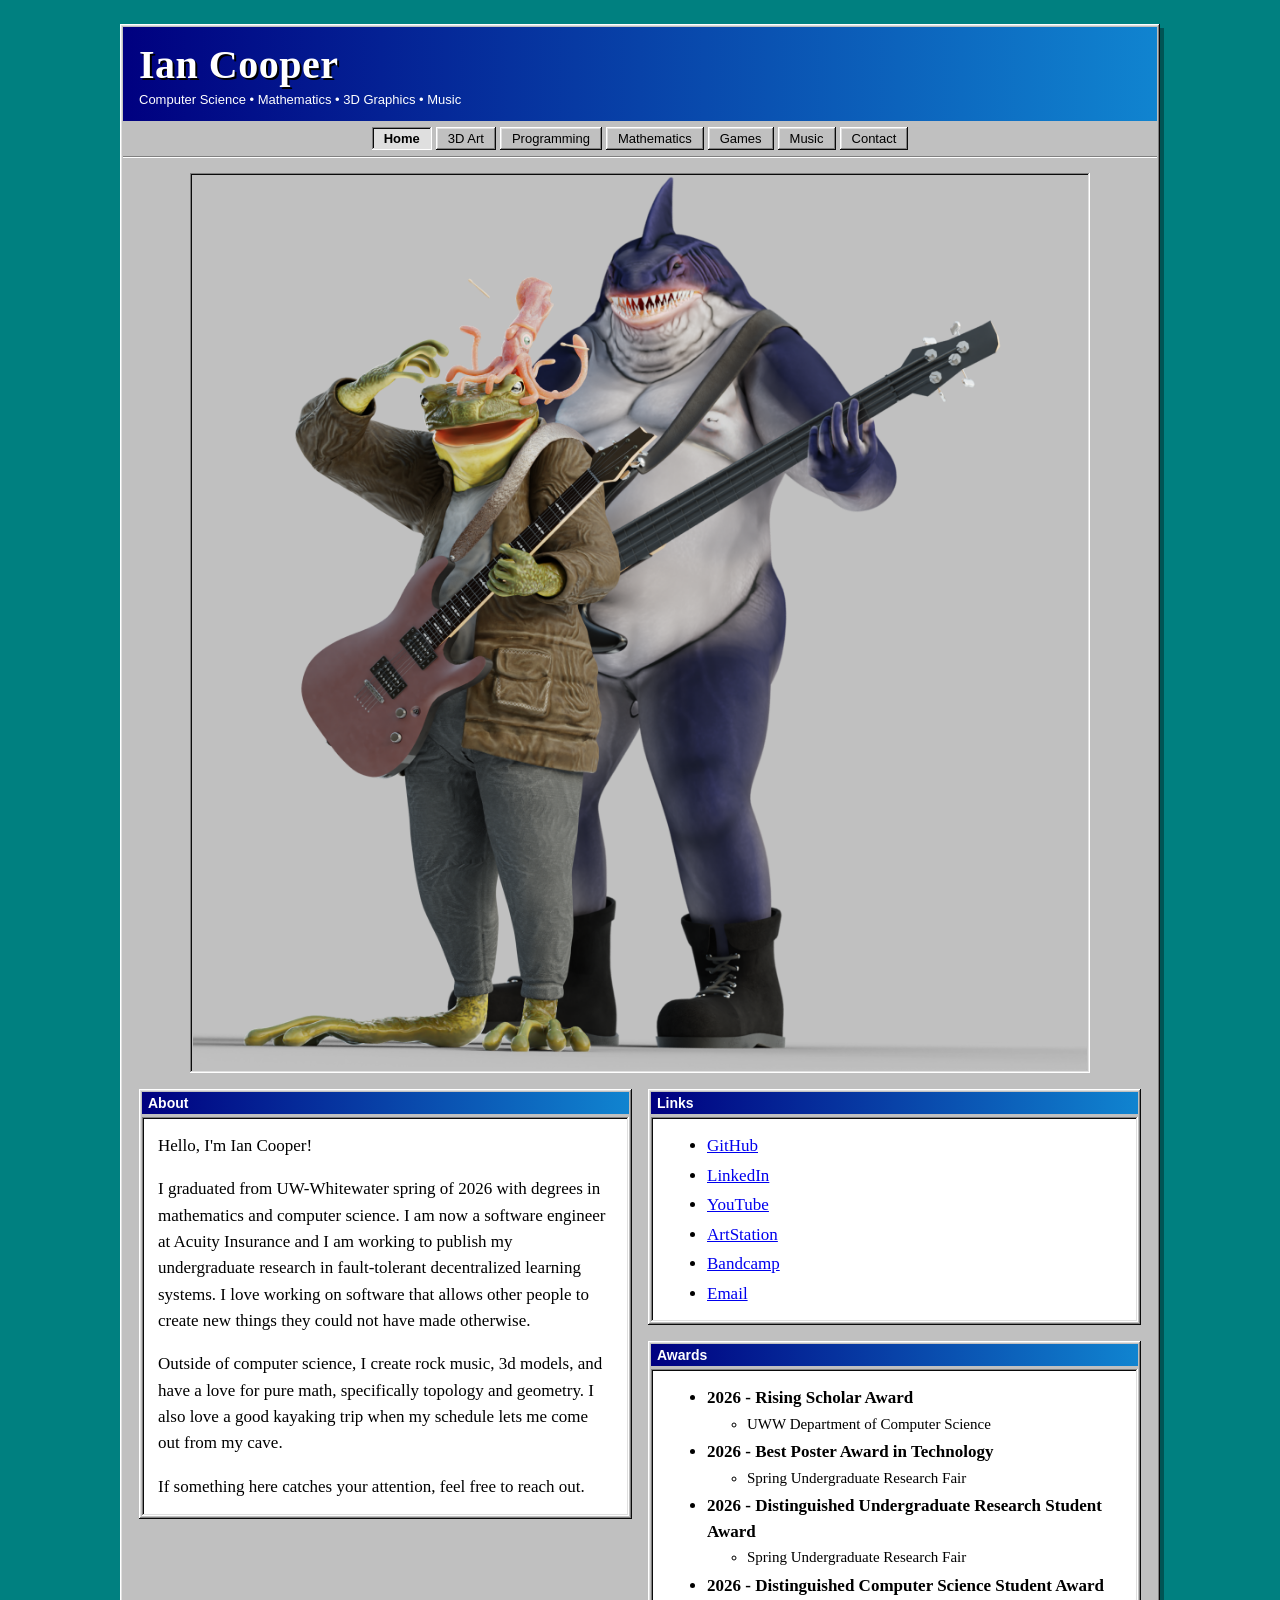
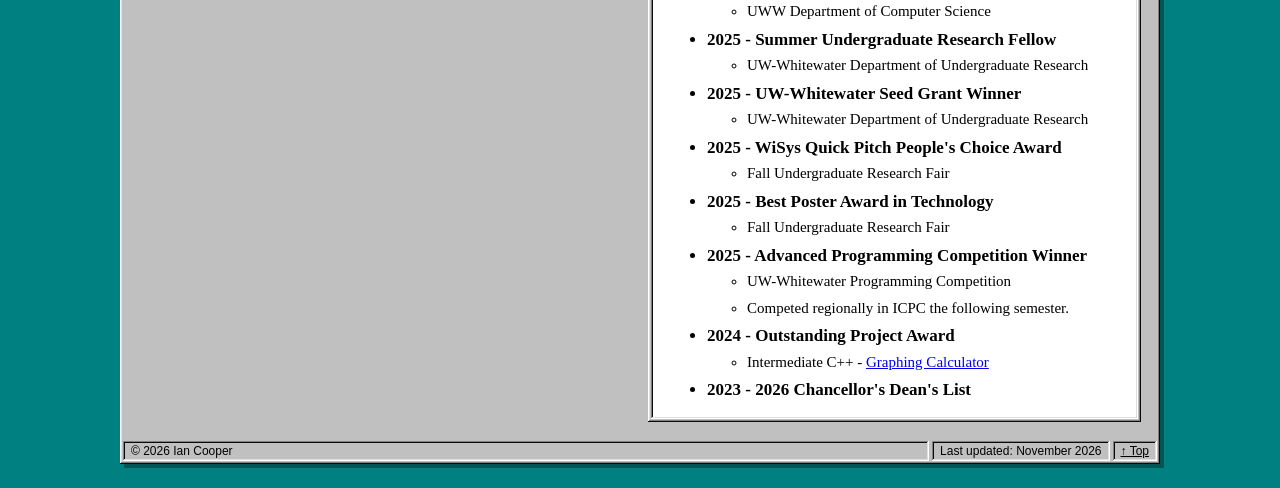
==== commit 4030e8de: "Add link previews, favicon, lazy loading, and small fixes - Add meta description, Open Graph, and Tw" ====
--- a/index.html
+++ b/index.html
@@ -4,6 +4,17 @@
     <meta charset="UTF-8">
     <meta name="viewport" content="width=device-width, initial-scale=1.0">
     <title>Ian Cooper</title>
+    <meta name="description" content="Ian Cooper — software engineer, mathematician, 3D artist, and chiprock musician.">
+    <meta property="og:type" content="website">
+    <meta property="og:title" content="Ian Cooper">
+    <meta property="og:description" content="Ian Cooper — software engineer, mathematician, 3D artist, and chiprock musician.">
+    <meta property="og:url" content="https://cgfrog.org/">
+    <meta property="og:image" content="https://cgfrog.org/og-image.jpg">
+    <meta name="twitter:card" content="summary_large_image">
+
+    <link rel="icon" href="favicon.ico" sizes="any">
+    <link rel="icon" href="favicon-32.png" type="image/png">
+    <link rel="apple-touch-icon" href="apple-touch-icon.png">
 
     <link rel="stylesheet" href="style.css">
 </head>
@@ -29,7 +40,7 @@
     </nav>
 
     <div class="hero">
-        <img src="art/images/cgfrog.png" alt="Ian Cooper">
+        <img src="art/images/cgfrog.png" alt="3D render of the CGFrog band: a frog guitarist in a jacket, a squid drummer on his head, and a shark bassist">
     </div>
 
     <main class="content-grid">
@@ -82,7 +93,7 @@
                         </li>
                         <li>
                             <b>2026 - Distinguished Computer Science Student Award</b>
-                            <ul><li>UWW Department of Computer Sciences</li></ul>
+                            <ul><li>UWW Department of Computer Science</li></ul>
                         </li>
                         <li>
                             <b>2025 - Summer Undergraduate Research Fellow</b>
